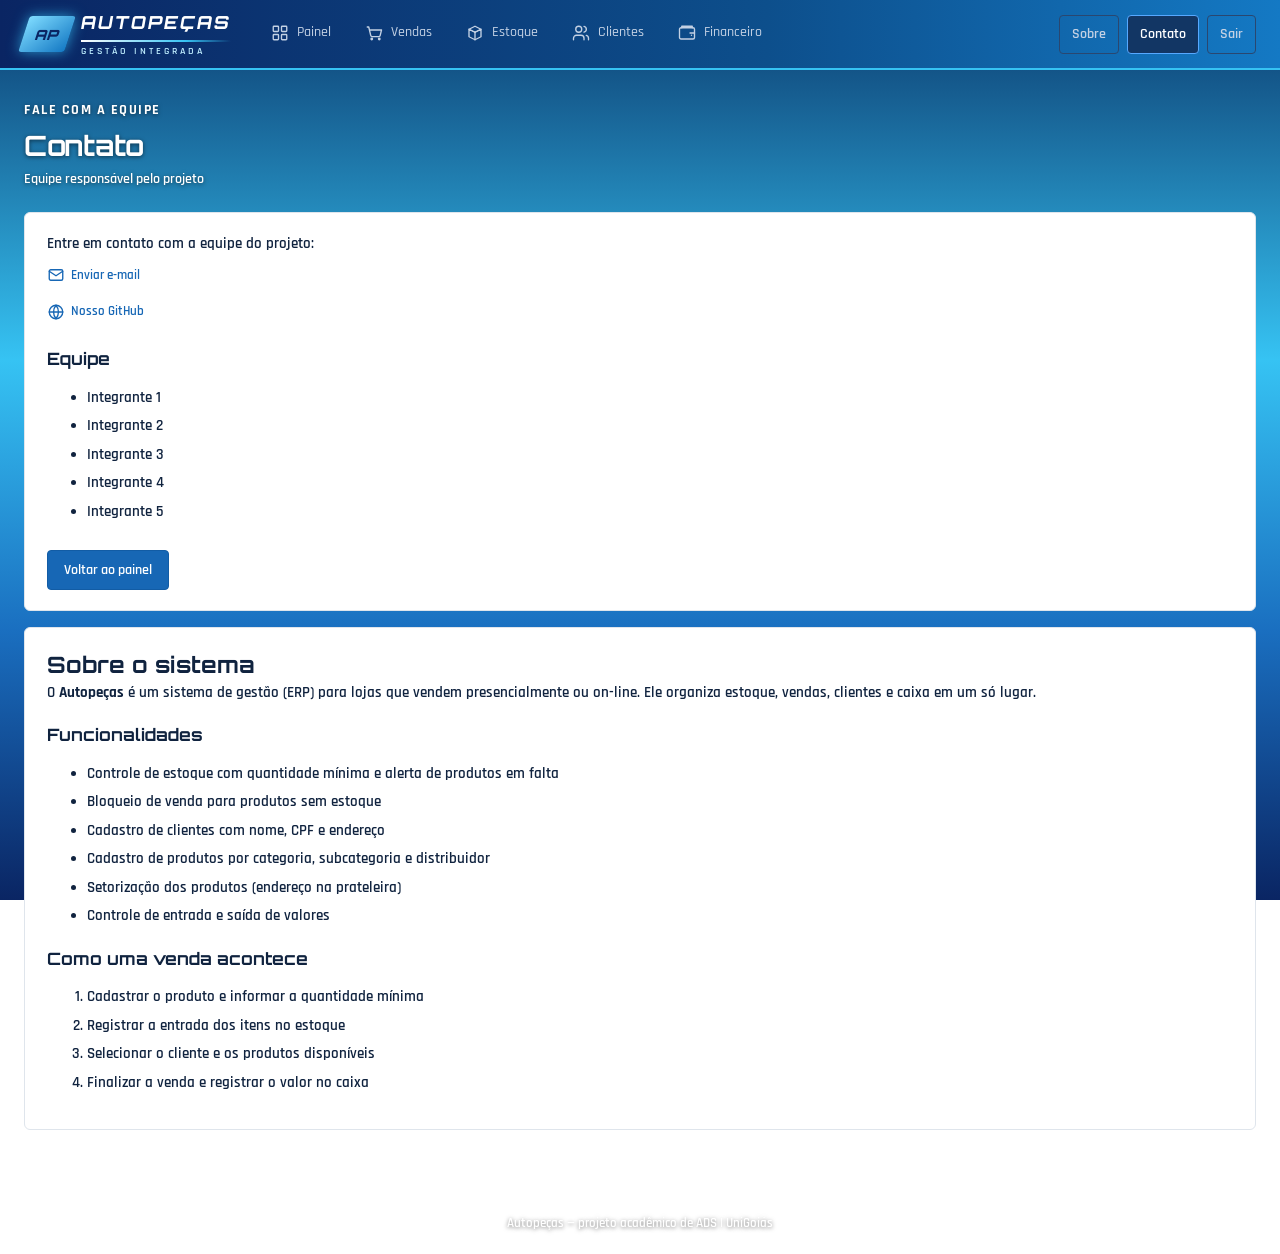
==== contato.html @ 8c0184eb "Adiciona tema tecnológico com novas fontes" ====
<!-- Declara que o documento utiliza HTML moderno. -->
<!doctype html>
<!-- Inicia o documento e informa o idioma do conteúdo. -->
<html lang="pt-BR">
  <!-- Reúne configurações que não aparecem como conteúdo da página. -->
  <head>
    <!-- Permite exibir corretamente os acentos. -->
    <meta charset="UTF-8" />
    <!-- Configura a largura da página para a tela do dispositivo. -->
    <meta name="viewport" content="width=device-width, initial-scale=1.0" />
    <!-- Define o texto exibido na aba do navegador. -->
    <title>Contato | Autopeças</title>
    <!-- Carrega as fontes Rajdhani (textos) e Orbitron (títulos) do Google Fonts. -->
    <link rel="preconnect" href="https://fonts.googleapis.com" />
    <link rel="preconnect" href="https://fonts.gstatic.com" crossorigin />
    <link
      rel="stylesheet"
      href="https://fonts.googleapis.com/css2?family=Rajdhani:wght@400;500;600;700&amp;family=Orbitron:wght@700;800&amp;display=swap"
    />
    <!-- Conecta este HTML à folha de estilos externa. -->
    <link rel="stylesheet" href="css/style.css" />
  </head>
  <!-- Inicia o conteúdo visível no navegador. -->
  <body>
    <!-- ===== TOPO: logo, menu e links ===== -->
    <header class="topo">
      <div class="topo-conteudo">
        <!-- Logo: clicar leva ao painel. -->
        <a class="marca" href="index.html">
          <span class="marca-simbolo">AP</span>
          <span class="marca-texto">
            <strong>AUTOPEÇAS</strong>
            <small>GESTÃO INTEGRADA</small>
          </span>
        </a>

        <!-- Menu principal. Os itens levam às seções do painel.
           O "#" aponta para o id de uma seção (ex.: id="estoque").
           Os ícones são desenhos em SVG escritos no próprio HTML. -->
        <nav class="menu" aria-label="Menu principal">
          <a href="index.html"
            ><svg class="icone" viewBox="0 0 24 24" aria-hidden="true">
              <rect x="3" y="3" width="7" height="7" rx="1" />
              <rect x="14" y="3" width="7" height="7" rx="1" />
              <rect x="3" y="14" width="7" height="7" rx="1" />
              <rect x="14" y="14" width="7" height="7" rx="1" />
            </svg>
            Painel</a
          >
          <a href="index.html#vendas"
            ><svg class="icone" viewBox="0 0 24 24" aria-hidden="true">
              <circle cx="9" cy="20" r="1" />
              <circle cx="19" cy="20" r="1" />
              <path
                d="M3 4h2l2.6 11.2a2 2 0 0 0 2 1.6h8.7a2 2 0 0 0 2-1.6L22 8H7"
              />
            </svg>
            Vendas</a
          >
          <a href="index.html#estoque"
            ><svg class="icone" viewBox="0 0 24 24" aria-hidden="true">
              <path d="m4 7 8-4 8 4-8 4-8-4Z" />
              <path d="m4 7 8 4 8-4v10l-8 4-8-4V7Z" />
              <path d="M12 11v10" />
            </svg>
            Estoque</a
          >
          <a href="index.html#clientes"
            ><svg class="icone" viewBox="0 0 24 24" aria-hidden="true">
              <path d="M16 21v-2a4 4 0 0 0-4-4H6a4 4 0 0 0-4 4v2" />
              <circle cx="9" cy="7" r="4" />
              <path d="M22 21v-2a4 4 0 0 0-3-3.9M16 3.1a4 4 0 0 1 0 7.8" />
            </svg>
            Clientes</a
          >
          <a href="index.html#financeiro"
            ><svg class="icone" viewBox="0 0 24 24" aria-hidden="true">
              <rect x="2" y="5" width="20" height="15" rx="2" />
              <path d="M16 12h6M18 15h.01M5 5V3h14v2" />
            </svg>
            Financeiro</a
          >
        </nav>

        <!-- Links das outras páginas do site. -->
        <div class="topo-links">
          <a href="#sobre">Sobre</a>
          <a href="contato.html" aria-current="page">Contato</a>
          <a href="login.html">Sair</a>
        </div>
      </div>
    </header>

    <!-- Delimita o conteúdo principal desta página. -->
    <main>
      <div class="pagina-topo">
        <div>
          <p class="sobretitulo">FALE COM A EQUIPE</p>
          <h1>Contato</h1>
          <p>Equipe responsável pelo projeto</p>
        </div>
      </div>

      <section class="painel">
        <div class="texto">
          <p>Entre em contato com a equipe do projeto:</p>
          <!-- mailto abre o aplicativo de e-mail do usuário. TROQUE pelo e-mail do grupo. -->
          <p>
            <a class="link-seta" href="mailto:grupo@example.com"
              ><svg class="icone" viewBox="0 0 24 24" aria-hidden="true">
                <rect x="3" y="5" width="18" height="14" rx="2" />
                <path d="m3 7 9 6 9-6" />
              </svg>
              Enviar e-mail</a
            >
          </p>
          <!-- Link externo: endereço completo. TROQUE SEU_USUARIO pelo usuário do GitHub. -->
          <p>
            <a class="link-seta" href="https://github.com/SEU_USUARIO"
              ><svg class="icone" viewBox="0 0 24 24" aria-hidden="true">
                <circle cx="12" cy="12" r="9" />
                <path
                  d="M3 12h18M12 3a14 14 0 0 1 0 18M12 3a14 14 0 0 0 0 18"
                />
              </svg>
              Nosso GitHub</a
            >
          </p>

          <h3>Equipe</h3>
          <!-- TROQUE pelos nomes dos integrantes. -->
          <ul>
            <li>Integrante 1</li>
            <li>Integrante 2</li>
            <li>Integrante 3</li>
            <li>Integrante 4</li>
            <li>Integrante 5</li>
          </ul>

          <a class="botao" href="index.html">Voltar ao painel</a>
        </div>
      </section>
      <!-- id="sobre" permite chegar aqui pelo link contato.html#sobre -->
      <section class="painel" id="sobre">
        <div class="texto">
          <h2>Sobre o sistema</h2>
          <p>
            O <strong>Autopeças</strong> é um sistema de gestão (ERP) para lojas
            que vendem presencialmente ou on-line. Ele organiza estoque, vendas,
            clientes e caixa em um só lugar.
          </p>

          <!-- Lista SEM ordem: os itens não têm sequência obrigatória. -->
          <h3>Funcionalidades</h3>
          <ul>
            <li>
              Controle de estoque com quantidade mínima e alerta de produtos em
              falta
            </li>
            <li>Bloqueio de venda para produtos sem estoque</li>
            <li>Cadastro de clientes com nome, CPF e endereço</li>
            <li>
              Cadastro de produtos por categoria, subcategoria e distribuidor
            </li>
            <li>Setorização dos produtos (endereço na prateleira)</li>
            <li>Controle de entrada e saída de valores</li>
          </ul>

          <!-- Lista NUMERADA: os passos seguem uma ordem. -->
          <h3>Como uma venda acontece</h3>
          <ol>
            <li>Cadastrar o produto e informar a quantidade mínima</li>
            <li>Registrar a entrada dos itens no estoque</li>
            <li>Selecionar o cliente e os produtos disponíveis</li>
            <li>Finalizar a venda e registrar o valor no caixa</li>
          </ol>
        </div>
      </section>
    </main>

    <!-- Agrupa as informações do rodapé. -->
    <footer>
      <p>Autopeças — projeto acadêmico de ADS | UniGoiás</p>
    </footer>
  </body>
</html>
---- css/style.css ----
/* =========================================================
   AUTOPEÇAS — Folha de estilos única do site
   Visual baseado no protótipo do Figma (azul-marinho e branco).
   As três páginas (index, sobre, contato) usam este arquivo.

   CORES USADAS
   Azul-marinho (topo) ....... #0b2854
   Azul do menu ativo ........ #123664
   Azul dos botões ........... #1767b5
   Fundo da página ........... #f3f6f9
   Bordas dos painéis ........ #dfe5ec
   Texto principal ........... #10233f
   Texto secundário .......... #5b6b80
   ========================================================= */

/* Aplica o cálculo de largura com borda e espaçamento interno. */
* { box-sizing: border-box; }

/* Aparência geral de todas as páginas. */
body {
  margin: 0;
  font-family: "Rajdhani", Arial, sans-serif;
  font-size: 15px;
  line-height: 1.5;
  color: #10233f;
  background-color: #f3f6f9;
}

/* Títulos usam a fonte Orbitron (carregada no <head> de cada página). */
h1, h2, h3 {
  font-family: "Orbitron", Arial, sans-serif;
  margin: 0;
}

/* Remove a margem padrão dos parágrafos; cada bloco define a sua. */
p { margin: 0; }

/* Cor padrão dos links e destaque ao navegar pelo teclado (Tab). */
a { color: #1767b5; }
a:focus-visible,
button:focus-visible,
input:focus-visible {
  outline: 3px solid #56a8ff;
  outline-offset: 2px;
}

/* Ícones em SVG: herdam a cor do texto ao redor (currentColor). */
.icone {
  width: 18px;
  height: 18px;
  flex: 0 0 auto;
  fill: none;
  stroke: currentColor;
  stroke-width: 1.8;
  stroke-linecap: round;
  stroke-linejoin: round;
}

/* =========================================================
   1. TOPO (header) — barra azul-marinho
   ========================================================= */
.topo {
  background: linear-gradient(90deg, #0a2563 0%, #0d4f8c 60%, #1479c4 100%);  color: white;
}

/* Flexbox coloca logo, menu e links da direita na mesma linha. */
.topo-conteudo {
  max-width: 1280px;
  margin: 0 auto;
  padding: 0 24px;
  min-height: 68px;
  display: flex;
  align-items: stretch;
  flex-wrap: wrap;           /* em tela pequena, os itens descem */
  gap: 8px 24px;
}

/* Logo: quadrado "AP" + nome do sistema. */
.marca {
  display: flex;
  align-items: center;
  gap: 11px;
  color: white;
  text-decoration: none;
}
.marca-simbolo {
  width: 36px;
  height: 36px;
  display: grid;
  place-items: center;
  background-color: white;
  color: #0b2854;
  border-radius: 5px;
  font-family: "Orbitron", Arial, sans-serif;
  font-weight: 800;
  font-size: 14px;
  transform: skew(-7deg);    /* deixa o quadrado levemente inclinado */
}
.marca-texto strong {
  display: block;
  font-family: "Orbitron", Arial, sans-serif;
  font-size: 16px;
  letter-spacing: 0.5px;
}
.marca-texto small {
  display: block;
  color: #a9bfdd;
  font-size: 10px;
  font-weight: 600;
  letter-spacing: 1.4px;
}

/* ===== Menu principal ===== */
.menu {
  display: flex;
  flex-wrap: wrap;
  gap: 2px;
}

/* Cada link do menu: ícone + texto, com uma linha embaixo. */
.menu a {
  display: flex;
  align-items: center;
  gap: 8px;
  padding: 0 16px;
  min-height: 68px;
  color: #c3d1e4;
  text-decoration: none;
  font-size: 14px;
  font-weight: 500;
  border-bottom: 3px solid transparent;
}

/* Ao passar o mouse, o link clareia. */
.menu a:hover {
  color: white;
  background-color: #123664;
}

/* Página atual (aria-current="page"): fundo e linha azul-clara. */
.menu a[aria-current="page"] {
  color: white;
  background-color: #123664;
  border-bottom-color: #56a8ff;
}

/* Links "Sobre" e "Contato", empurrados para a direita. */
.topo-links {
  margin-left: auto;
  display: flex;
  align-items: center;
  gap: 8px;
}
.topo-links a {
  color: #c3d1e4;
  text-decoration: none;
  font-size: 14px;
  padding: 8px 12px;
  border: 1px solid #2a4770;
  border-radius: 4px;
}
.topo-links a:hover,
.topo-links a[aria-current="page"] {
  color: white;
  background-color: #123664;
  border-color: #56a8ff;
}

/* =========================================================
   2. ÁREA PRINCIPAL
   ========================================================= */
main {
  max-width: 1280px;
  margin: 0 auto;
  padding: 28px 24px 48px;
}

/* Cabeçalho da página: título à esquerda, botões à direita. */
.pagina-topo {
  display: flex;
  justify-content: space-between;
  align-items: flex-end;
  flex-wrap: wrap;
  gap: 16px;
  margin-bottom: 22px;
}

/* Texto pequeno em azul acima do título. */
.sobretitulo {
  color: #1d63ad;
  font-size: 12px;
  font-weight: 700;
  letter-spacing: 1.5px;
  margin-bottom: 4px;
}
.pagina-topo h1 {
  font-size: 28px;
  letter-spacing: -0.5px;
}
.pagina-topo p {
  color: #5b6b80;
  font-size: 14px;
  margin-top: 2px;
}

/* ===== Botões ===== */
.acoes {
  display: flex;
  flex-wrap: wrap;
  gap: 9px;
}

/* Botão azul cheio (ação principal). */
.botao {
  display: inline-flex;
  align-items: center;
  gap: 7px;
  min-height: 40px;
  padding: 0 16px;
  background-color: #1767b5;
  color: white;
  border: 1px solid #125ca5;
  border-radius: 4px;
  font: inherit;
  font-size: 14px;
  font-weight: 600;
  text-decoration: none;
  cursor: pointer;
}
.botao:hover { background-color: #11599e; }

/* Botão branco com borda (ação secundária). */
.botao-contorno {
  display: inline-flex;
  align-items: center;
  gap: 7px;
  min-height: 40px;
  padding: 0 14px;
  background-color: white;
  color: #3b4a60;
  border: 1px solid #c9d3df;
  border-radius: 4px;
  font: inherit;
  font-size: 14px;
  font-weight: 600;
  text-decoration: none;
  cursor: pointer;
}
.botao-contorno:hover { border-color: #91a4bc; }

/* =========================================================
   3. INDICADORES (os cartões com números)
   ========================================================= */
/* CSS Grid: colunas automáticas de no mínimo 220px.
   Em tela larga ficam 4 lado a lado; em tela estreita, 1 por linha. */
.indicadores {
  display: grid;
  grid-template-columns: repeat(auto-fit, minmax(220px, 1fr));
  gap: 12px;
  margin-bottom: 16px;
}

/* Cada cartão: ícone colorido à esquerda + textos. */
.indicador {
  display: flex;
  align-items: flex-start;
  gap: 13px;
  padding: 18px;
  background-color: white;
  border: 1px solid #dfe5ec;
  border-radius: 6px;
}
.indicador p {
  color: #5b6b80;
  font-size: 13px;
  font-weight: 500;
}
.indicador h3 {
  font-size: 24px;
  margin: 2px 0 4px;
}
.indicador small {
  color: #6b7789;
  font-size: 12px;
}

/* Quadradinho do ícone; cada cor tem uma classe. */
.indicador-icone {
  width: 38px;
  height: 38px;
  display: grid;
  place-items: center;
  border-radius: 5px;
}
.azul     { color: #1668b9; background-color: #eaf3fc; }
.amarelo  { color: #a35e05; background-color: #fff5df; }
.ciano    { color: #087294; background-color: #e8f7fa; }
.vermelho { color: #b93a3a; background-color: #fceeee; }

/* Cartão de alerta: borda vermelha à esquerda. */
.indicador-alerta { border-left: 4px solid #df6565; }

/* =========================================================
   4. PAINÉIS (blocos brancos de Estoque, Vendas etc.)
   ========================================================= */
.painel {
  background-color: white;
  border: 1px solid #dfe5ec;
  border-radius: 6px;
  margin-bottom: 16px;
  overflow: hidden;   /* mantém os cantos arredondados */
}

/* Cabeçalho do painel: título + descrição + botão. */
.painel-topo {
  display: flex;
  justify-content: space-between;
  align-items: center;
  flex-wrap: wrap;
  gap: 12px;
  padding: 16px 18px;
  border-bottom: 1px solid #e7ebf0;
}
.painel-topo h2 { font-size: 18px; }
.painel-topo p {
  color: #5b6b80;
  font-size: 13px;
  margin-top: 2px;
}

/* Link pequeno "Ver todos →". */
.link-seta {
  display: inline-flex;
  align-items: center;
  gap: 6px;
  font-size: 13px;
  font-weight: 600;
  text-decoration: none;
}

/* Barra com busca e filtros. */
.barra-ferramentas {
  display: flex;
  align-items: center;
  flex-wrap: wrap;
  gap: 8px;
  padding: 10px 18px;
  background-color: #fbfcfd;
  border-bottom: 1px solid #e7ebf0;
}

/* Caixa de busca: ícone de lupa + campo de texto. */
.busca {
  flex: 0 1 340px;
  display: flex;
  align-items: center;
  gap: 8px;
  min-height: 40px;
  padding: 0 10px;
  color: #5b6b80;
  background-color: white;
  border: 1px solid #c9d3df;
  border-radius: 4px;
}
.busca input {
  flex: 1;
  min-width: 0;
  border: 0;
  outline: none;
  font: inherit;
  font-size: 14px;
  color: #10233f;
  background: transparent;
}

/* Texto "Nenhum produto cadastrado" empurrado para a direita. */
.contagem {
  margin-left: auto;
  color: #5b6b80;
  font-size: 13px;
}

/* Rodapé do painel. */
.painel-rodape {
  display: flex;
  justify-content: space-between;
  align-items: center;
  flex-wrap: wrap;
  gap: 8px;
  padding: 12px 18px;
  background-color: #fbfcfd;
  border-top: 1px solid #e7ebf0;
  color: #6b7789;
  font-size: 13px;
}

/* =========================================================
   5. TABELAS
   ========================================================= */
/* Em tela estreita, a tabela rola para o lado dentro desta caixa. */
.tabela-caixa { overflow-x: auto; }

table {
  width: 100%;
  border-collapse: collapse;  /* junta as bordas das células */
}
th {
  text-align: left;
  padding: 10px 14px;
  color: #4f5e72;
  background-color: #f6f8fa;
  border-bottom: 1px solid #dde4eb;
  font-size: 12px;
  font-weight: 700;
  letter-spacing: 0.5px;
  white-space: nowrap;
}
td {
  padding: 10px 14px;
  border-bottom: 1px solid #edf0f3;
  font-size: 14px;
}

/* =========================================================
   6. ESTADO VAZIO ("Nenhum ... cadastrado")
   ========================================================= */
.vazio {
  display: flex;
  align-items: center;
  justify-content: center;
  gap: 12px;
  padding: 36px 16px;
  color: #5b6b80;
}
.vazio-icone {
  width: 40px;
  height: 40px;
  display: grid;
  place-items: center;
  color: #5d7690;
  background-color: #f1f5f8;
  border: 1px solid #e0e7ee;
  border-radius: 50%;
}
.vazio strong {
  display: block;
  color: #2f4058;
  font-size: 14px;
}
.vazio small {
  display: block;
  font-size: 13px;
}

/* =========================================================
   7. VENDAS — abas de canal (Todos / Loja física / Online)
   ========================================================= */
.abas {
  display: flex;
  align-items: center;
  flex-wrap: wrap;
  gap: 4px;
  padding: 10px 18px;
  border-bottom: 1px solid #e7ebf0;
}
.aba {
  display: inline-flex;
  align-items: center;
  gap: 6px;
  min-height: 34px;
  padding: 0 12px;
  color: #4f5e72;
  background: transparent;
  border: 1px solid transparent;
  border-radius: 4px;
  font: inherit;
  font-size: 13px;
  cursor: pointer;
}
.aba-ativa {
  color: #1d65aa;
  background-color: #edf5fc;
  border-color: #d6e7f7;
  font-weight: 600;
}
.status-integracao {
  margin-left: auto;
  color: #5b6b80;
  font-size: 13px;
}

/* =========================================================
   8. GRADE DE BAIXO (Clientes e Financeiro lado a lado)
   ========================================================= */
.grade-dupla {
  display: grid;
  grid-template-columns: repeat(auto-fit, minmax(380px, 1fr));
  gap: 16px;
  align-items: start;
}
.grade-dupla .painel { min-width: 0; }

/* Faixa com Entradas / Saídas / Saldo. */
.saldo {
  display: grid;
  grid-template-columns: repeat(3, 1fr);
  background-color: #f8fafc;
  border-bottom: 1px solid #e4e9ef;
}
.saldo div {
  padding: 12px 14px;
  border-right: 1px solid #e4e9ef;
}
.saldo div:last-child { border-right: 0; }
.saldo span {
  display: block;
  color: #5b6b80;
  font-size: 12px;
}
.saldo strong {
  font-family: "Orbitron", Arial, sans-serif;
  font-size: 16px;
}

/* =========================================================
   9. PÁGINAS DE TEXTO (Sobre e Contato)
   ========================================================= */
.texto {
  padding: 20px 22px;
}
.texto h3 {
  font-size: 17px;
  margin: 18px 0 6px;
}
.texto p { margin-bottom: 10px; }
.texto li { margin-bottom: 6px; }
.texto .botao { margin-top: 12px; }

/* =========================================================
   10. RODAPÉ
   ========================================================= */
footer {
  text-align: center;
  padding: 20px;
  color: #5b6b80;
  font-size: 13px;
}

/* =========================================================
   11. CELULAR — ajustes para telas de até 600 pixels
   ========================================================= */
@media (max-width: 600px) {
  .topo-conteudo { padding: 10px 14px; }
  .menu a { min-height: 44px; padding: 0 10px; font-size: 13px; }
  .topo-links { margin-left: 0; }
  main { padding: 20px 14px 36px; }
  .pagina-topo h1 { font-size: 24px; }
  .grade-dupla { grid-template-columns: 1fr; }
  .saldo { grid-template-columns: 1fr; }
  .saldo div { border-right: 0; border-bottom: 1px solid #e4e9ef; }
  .contagem { margin-left: 0; }
}
/* =========================================================
   12. TELA DE LOGIN
   ========================================================= */
/* Fundo azul-marinho ocupando a tela toda, com a caixa no meio. */
.pagina-login {
  min-height: 100vh;
  display: grid;
  place-items: center;
  padding: 24px;
  background: linear-gradient(180deg, #0b3a6e 0%, #36c3f3 40%, #1a6fc0 70%, #0a2563 100%);}

/* Caixa branca do login. */
.login-caixa {
  width: 100%;
  max-width: 380px;
  margin: 0;
  padding: 32px 28px;
  background-color: white;
  border-radius: 8px;
}

/* Logo com cores invertidas (fundo branco). */
.login-caixa .marca { color: #0b2854; margin-bottom: 24px; }
.login-caixa .marca-simbolo { background-color: #0b2854; color: white; }
.login-caixa .marca-texto small { color: #5b6b80; }

.login-caixa h1 { font-size: 22px; }
.login-caixa p { color: #5b6b80; font-size: 14px; margin: 4px 0 20px; }

/* Formulário: um campo embaixo do outro. */
.login-caixa form { display: flex; flex-direction: column; gap: 6px; }
.login-caixa label { font-size: 13px; font-weight: 600; }
.login-caixa input {
  min-height: 42px;
  padding: 0 12px;
  margin-bottom: 10px;
  border: 1px solid #c9d3df;
  border-radius: 4px;
  font: inherit;
}
.login-caixa .botao { justify-content: center; margin-top: 6px; }

/* Link "Esqueci minha senha". */
.login-ajuda { display: block; margin-top: 16px; text-align: center; font-size: 13px; }
/* Logo do Canva na tela de login. */
.login-logo {
  display: block;
  width: 100%;
  border-radius: 6px;
  margin-bottom: 20px;
}

/* =========================================================
   13. TEMA TECNOLÓGICO-ESPORTIVO
   Fica no final de propósito: no CSS, a regra que vem
   depois vence a de antes (é o "efeito cascata").
   ========================================================= */

/* Letras mais grossas em todo o site. */
body {
  font-weight: 600;
  /* Mesmo degradê do login em todas as telas. */
  background: linear-gradient(180deg, #0b3a6e 0%, #36c3f3 40%, #1a6fc0 70%, #0a2563 100%);
  background-attachment: fixed; /* o fundo fica parado ao rolar */
  min-height: 100vh;
}

/* Linha ciano embaixo do topo. */
.topo { border-bottom: 2px solid #36c3f3; }

/* Textos que ficam direto sobre o fundo azul: brancos com sombra. */
.pagina-topo h1,
.pagina-topo p,
footer {
  color: white;
  text-shadow: 0 1px 4px rgba(0, 0, 0, 0.55);
}
.sobretitulo { color: #d4f3ff; }

/* ===== Logo do topo ===== */
/* Selo "AP": inclinado, em degradê ciano e com brilho. */
.marca-simbolo {
  width: 46px;
  height: 36px;
  background: linear-gradient(135deg, #7fdcff, #1479c4);
  color: #0a2563;
  border-radius: 3px;
  transform: skew(-18deg);
  font-family: "Orbitron", Arial, sans-serif;
  font-weight: 900;
  box-shadow: 0 0 12px rgba(54, 195, 243, 0.7);
}
/* Nome inclinado, como em logos de carro. */
.marca-texto strong {
  display: inline-block;
  transform: skew(-10deg);
  font-family: "Orbitron", Arial, sans-serif;
  font-weight: 800;
  font-size: 18px;
  letter-spacing: 2px;
}
/* Faixa de "velocidade" acima de GESTÃO INTEGRADA. */
.marca-texto small {
  margin-top: 3px;
  padding-top: 4px;
  color: #bfeeff;
  letter-spacing: 3px;
  background: linear-gradient(90deg, #ffffff, #36c3f3 70%, transparent) top left / 100% 2px no-repeat;
}
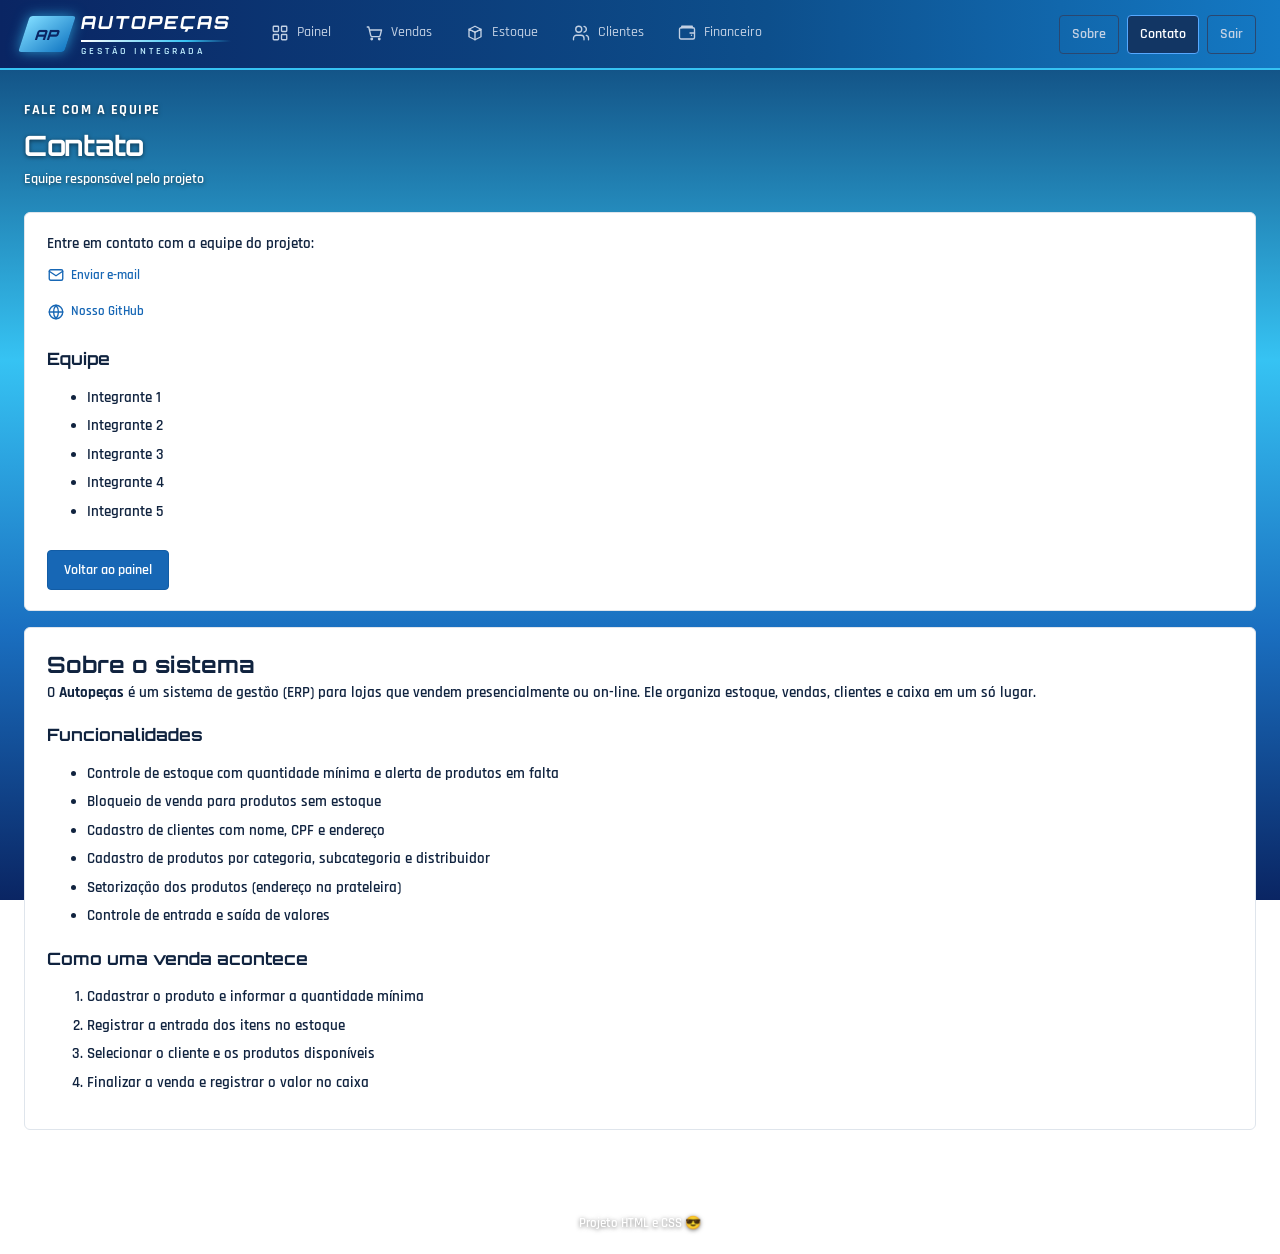
==== commit 3a211f0e: "Empilha painéis de clientes e muda texto no rodapé" ====
--- a/contato.html
+++ b/contato.html
@@ -180,7 +180,7 @@
 
     <!-- Agrupa as informações do rodapé. -->
     <footer>
-      <p>Autopeças — projeto acadêmico de ADS | UniGoiás</p>
+      <p>Projeto HTML e CSS 😎</p>
     </footer>
   </body>
 </html>
--- a/css/style.css
+++ b/css/style.css
@@ -668,4 +668,8 @@
   color: #bfeeff;
   letter-spacing: 3px;
   background: linear-gradient(90deg, #ffffff, #36c3f3 70%, transparent) top left / 100% 2px no-repeat;
+}
+/* Clientes e Financeiro um embaixo do outro (uma coluna só). */
+.grade-dupla {
+  grid-template-columns: 1fr;
 }
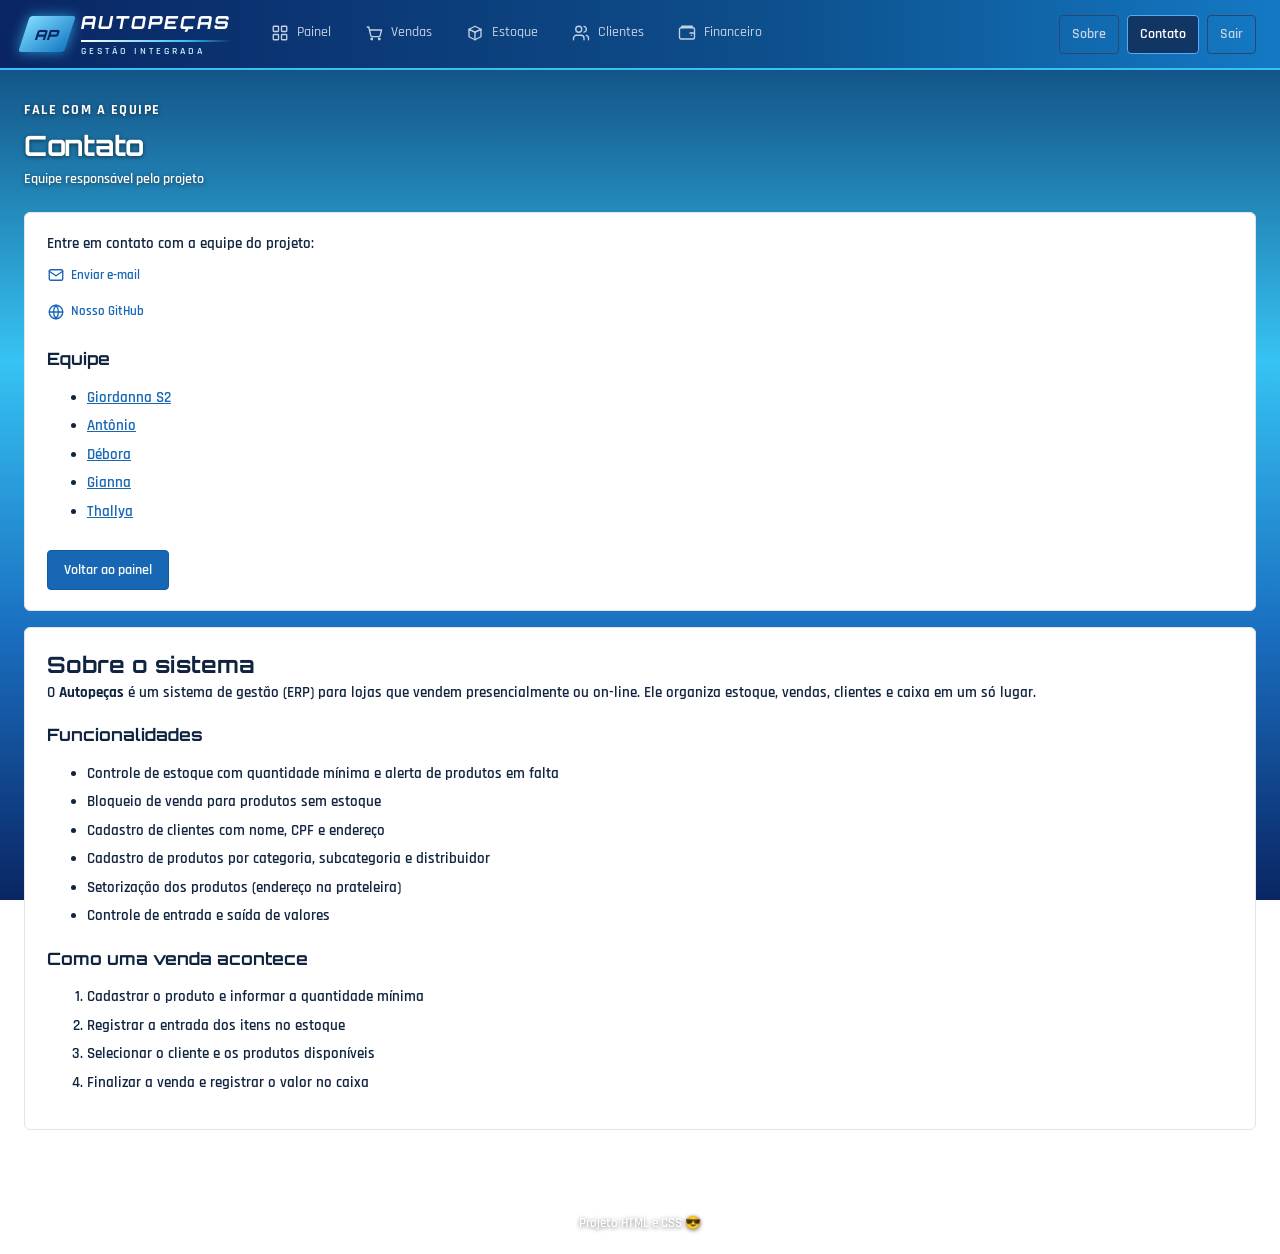
==== commit dd0606bc: "Adiciona integrantes e link do GitHub na página de contatos" ====
--- a/contato.html
+++ b/contato.html
@@ -114,9 +114,11 @@
               Enviar e-mail</a
             >
           </p>
-          <!-- Link externo: endereço completo. TROQUE SEU_USUARIO pelo usuário do GitHub. -->
+          <!-- Link externo: abre o repositório do projeto no GitHub. -->
           <p>
-            <a class="link-seta" href="https://github.com/SEU_USUARIO"
+            <a
+              class="link-seta"
+              href="https://github.com/giordannaevangelista501-commits/meu-primeiro-site"
               ><svg class="icone" viewBox="0 0 24 24" aria-hidden="true">
                 <circle cx="12" cy="12" r="9" />
                 <path
@@ -128,15 +130,24 @@
           </p>
 
           <h3>Equipe</h3>
-          <!-- TROQUE pelos nomes dos integrantes. -->
+          <!-- Cada nome é um link para o perfil do GitHub da pessoa. -->
           <ul>
-            <li>Integrante 1</li>
-            <li>Integrante 2</li>
-            <li>Integrante 3</li>
-            <li>Integrante 4</li>
-            <li>Integrante 5</li>
+            <li>
+              <a href="https://github.com/giordannaevangelista501-commits"
+                >Giordanna S2</a
+              >
+            </li>
+            <li><a href="https://github.com/anttonioteixeira8">Antônio</a></li>
+            <li>
+              <a href="https://github.com/deboracesar013-creator">Débora</a>
+            </li>
+            <li>
+              <a href="https://github.com/giannaevangelistaestudos-prog"
+                >Gianna</a
+              >
+            </li>
+            <li><a href="https://github.com/thallyas01">Thallya</a></li>
           </ul>
-
           <a class="botao" href="index.html">Voltar ao painel</a>
         </div>
       </section>
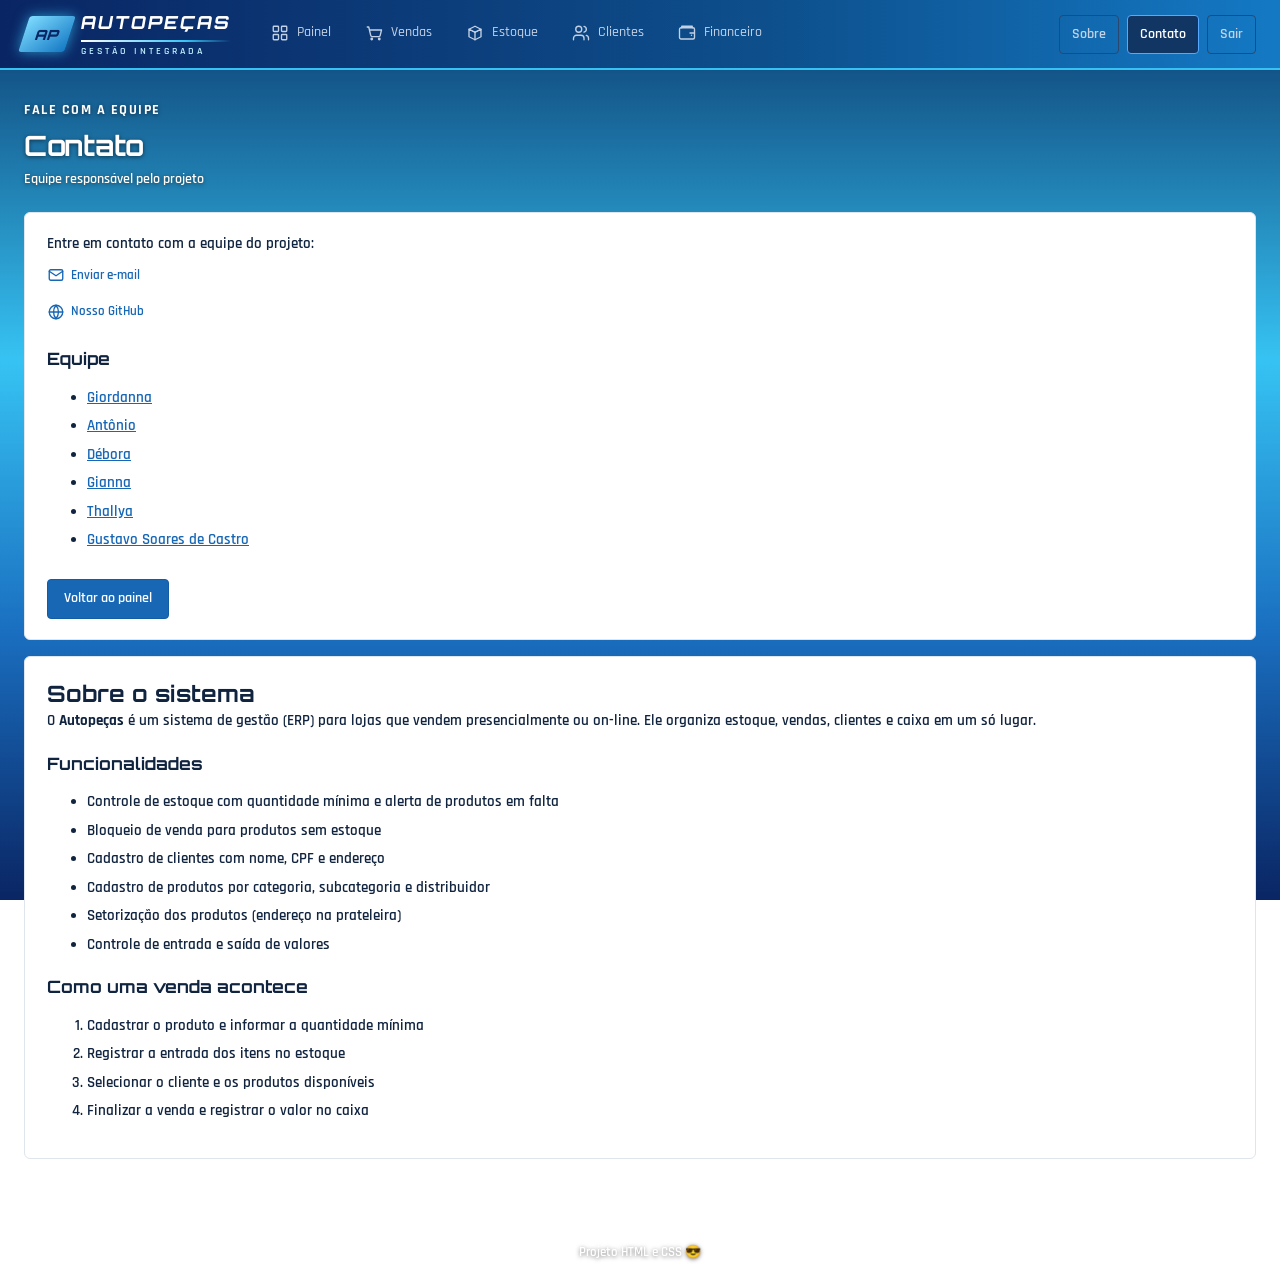
==== commit 50a4eb2e: "Adiciona novo integrante  na lista de integrantes" ====
--- a/contato.html
+++ b/contato.html
@@ -133,8 +133,7 @@
           <!-- Cada nome é um link para o perfil do GitHub da pessoa. -->
           <ul>
             <li>
-              <a href="https://github.com/giordannaevangelista501-commits"
-                >Giordanna S2</a
+              <a href="https://github.com/giordannaevangelista501-commits">Giordanna</a
               >
             </li>
             <li><a href="https://github.com/anttonioteixeira8">Antônio</a></li>
@@ -147,6 +146,7 @@
               >
             </li>
             <li><a href="https://github.com/thallyas01">Thallya</a></li>
+                      <li><a href="https://github.com/GustavoSoares-12">Gustavo Soares de Castro</a></li>
           </ul>
           <a class="botao" href="index.html">Voltar ao painel</a>
         </div>
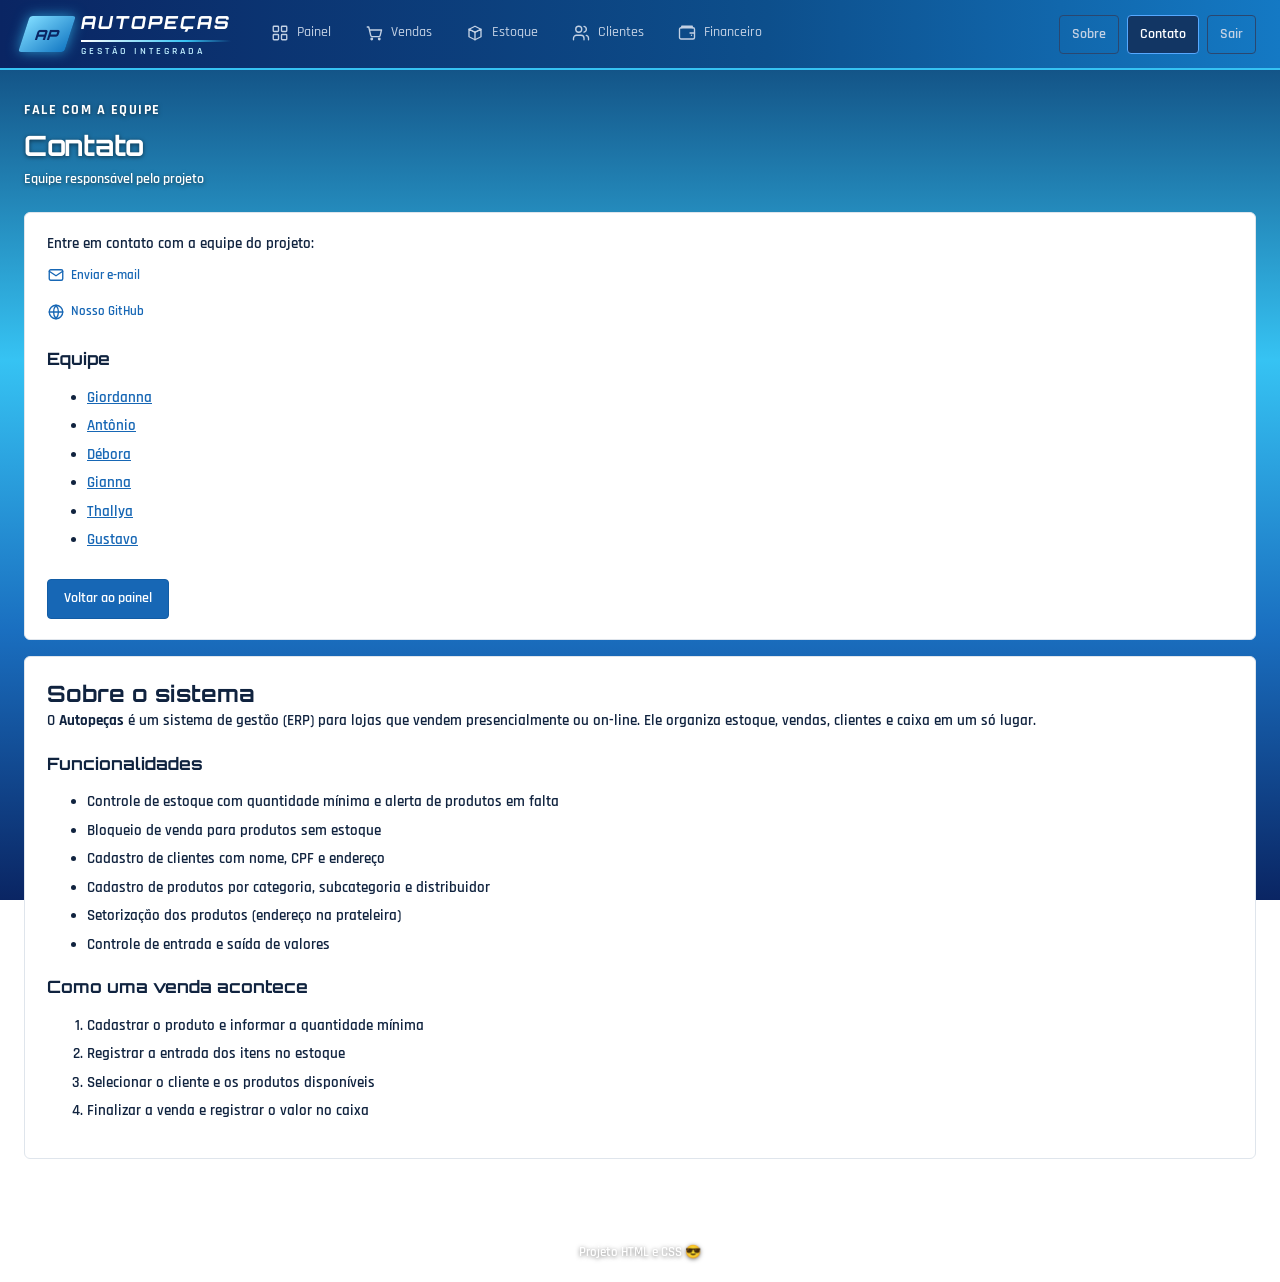
==== commit d5f3ec48: "Correção de nome de integrante" ====
--- a/contato.html
+++ b/contato.html
@@ -146,7 +146,7 @@
               >
             </li>
             <li><a href="https://github.com/thallyas01">Thallya</a></li>
-                      <li><a href="https://github.com/GustavoSoares-12">Gustavo Soares de Castro</a></li>
+                      <li><a href="https://github.com/GustavoSoares-12">Gustavo</a></li>
           </ul>
           <a class="botao" href="index.html">Voltar ao painel</a>
         </div>
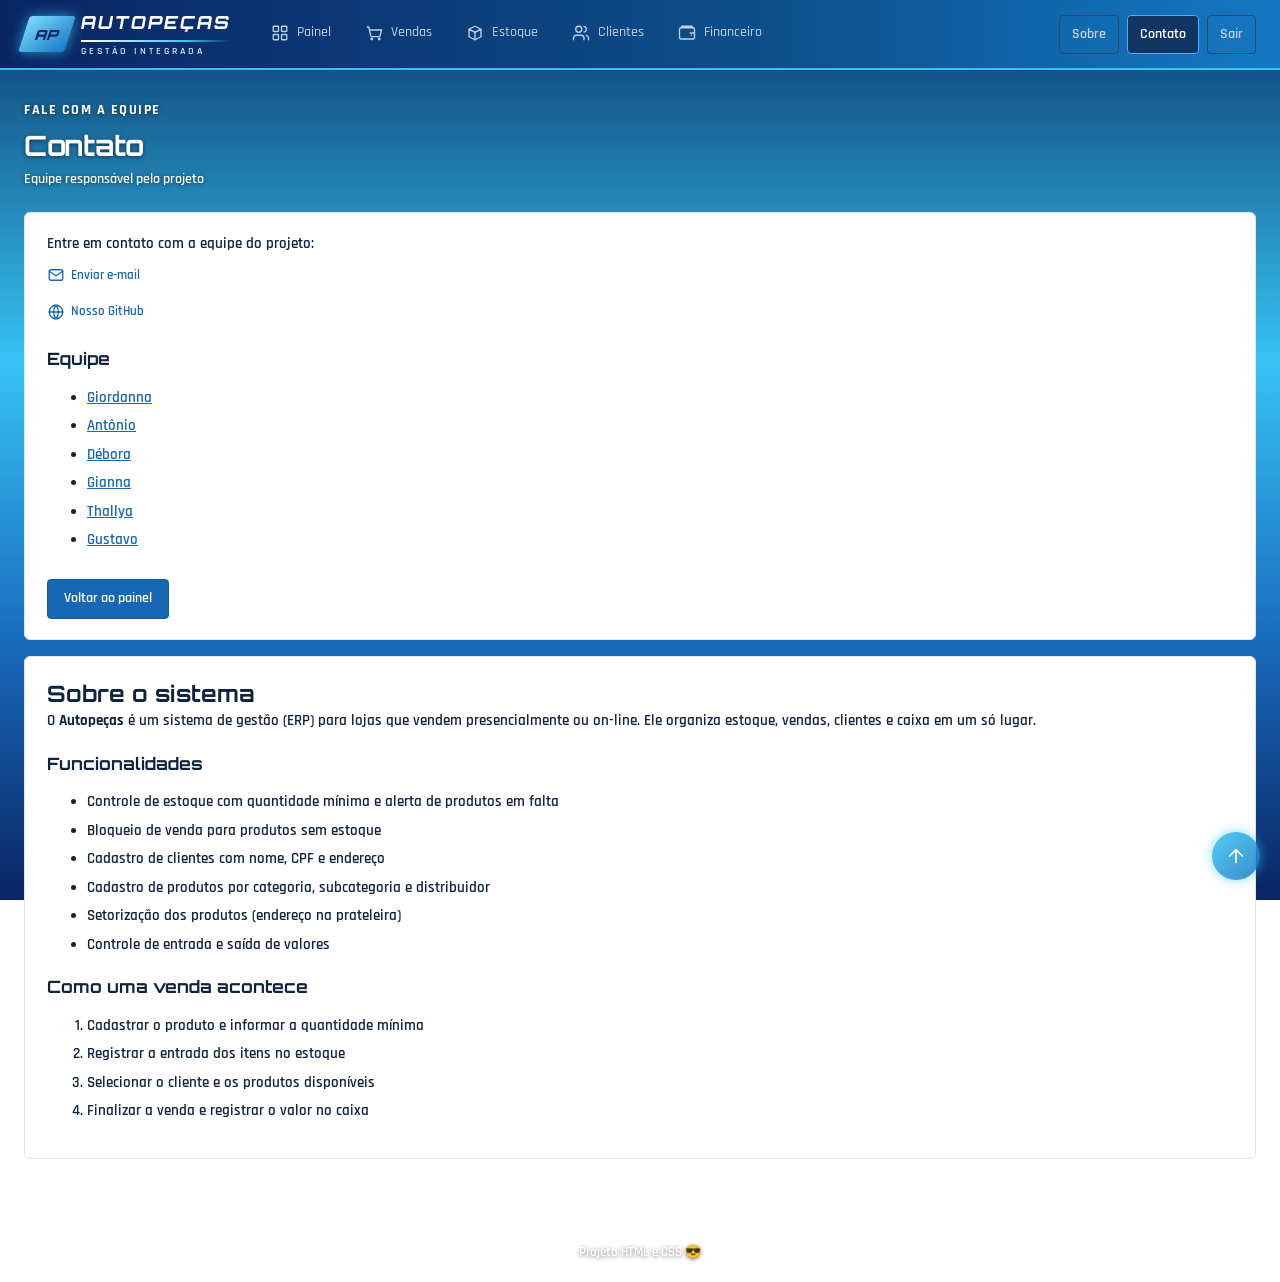
==== commit 4c42c21d: "Adiciona seta para voltar ao topo" ====
--- a/contato.html
+++ b/contato.html
@@ -23,10 +23,10 @@
   <!-- Inicia o conteúdo visível no navegador. -->
   <body>
     <!-- ===== TOPO: logo, menu e links ===== -->
-    <header class="topo">
+    <header class="topo" id="topo">
       <div class="topo-conteudo">
         <!-- Logo: clicar leva ao painel. -->
-        <a class="marca" href="index.html">
+        <a class="marca" href="painel.html">
           <span class="marca-simbolo">AP</span>
           <span class="marca-texto">
             <strong>AUTOPEÇAS</strong>
@@ -38,7 +38,7 @@
            O "#" aponta para o id de uma seção (ex.: id="estoque").
            Os ícones são desenhos em SVG escritos no próprio HTML. -->
         <nav class="menu" aria-label="Menu principal">
-          <a href="index.html"
+          <a href="painel.html"
             ><svg class="icone" viewBox="0 0 24 24" aria-hidden="true">
               <rect x="3" y="3" width="7" height="7" rx="1" />
               <rect x="14" y="3" width="7" height="7" rx="1" />
@@ -47,7 +47,7 @@
             </svg>
             Painel</a
           >
-          <a href="index.html#vendas"
+          <a href="painel.html#vendas"
             ><svg class="icone" viewBox="0 0 24 24" aria-hidden="true">
               <circle cx="9" cy="20" r="1" />
               <circle cx="19" cy="20" r="1" />
@@ -57,7 +57,7 @@
             </svg>
             Vendas</a
           >
-          <a href="index.html#estoque"
+          <a href="painel.html#estoque"
             ><svg class="icone" viewBox="0 0 24 24" aria-hidden="true">
               <path d="m4 7 8-4 8 4-8 4-8-4Z" />
               <path d="m4 7 8 4 8-4v10l-8 4-8-4V7Z" />
@@ -65,7 +65,7 @@
             </svg>
             Estoque</a
           >
-          <a href="index.html#clientes"
+          <a href="painel.html#clientes"
             ><svg class="icone" viewBox="0 0 24 24" aria-hidden="true">
               <path d="M16 21v-2a4 4 0 0 0-4-4H6a4 4 0 0 0-4 4v2" />
               <circle cx="9" cy="7" r="4" />
@@ -73,7 +73,7 @@
             </svg>
             Clientes</a
           >
-          <a href="index.html#financeiro"
+          <a href="painel.html#financeiro"
             ><svg class="icone" viewBox="0 0 24 24" aria-hidden="true">
               <rect x="2" y="5" width="20" height="15" rx="2" />
               <path d="M16 12h6M18 15h.01M5 5V3h14v2" />
@@ -86,7 +86,7 @@
         <div class="topo-links">
           <a href="#sobre">Sobre</a>
           <a href="contato.html" aria-current="page">Contato</a>
-          <a href="login.html">Sair</a>
+          <a href="index.html">Sair</a>
         </div>
       </div>
     </header>
@@ -148,7 +148,7 @@
             <li><a href="https://github.com/thallyas01">Thallya</a></li>
                       <li><a href="https://github.com/GustavoSoares-12">Gustavo</a></li>
           </ul>
-          <a class="botao" href="index.html">Voltar ao painel</a>
+          <a class="botao" href="painel.html">Voltar ao painel</a>
         </div>
       </section>
       <!-- id="sobre" permite chegar aqui pelo link contato.html#sobre -->
@@ -193,5 +193,9 @@
     <footer>
       <p>Projeto HTML e CSS 😎</p>
     </footer>
+   <!-- Seta fixa no canto: leva ao elemento com id="topo". -->
+  <a class="voltar-topo" href="#topo" aria-label="Voltar ao topo">
+    <svg class="icone" viewBox="0 0 24 24" aria-hidden="true"><path d="M12 19V5M5 12l7-7 7 7"/></svg>
+  </a>
   </body>
 </html>
--- a/css/style.css
+++ b/css/style.css
@@ -672,4 +672,28 @@
 /* Clientes e Financeiro um embaixo do outro (uma coluna só). */
 .grade-dupla {
   grid-template-columns: 1fr;
-}+}
+/* =========================================================
+   14. SETA "VOLTAR AO TOPO"
+   ========================================================= */
+/* Faz a página deslizar suavemente ao clicar em links com #. */
+html { scroll-behavior: smooth; }
+
+/* position: fixed prende a seta na tela, mesmo rolando a página. */
+.voltar-topo {
+  position: fixed;
+  right: 20px;
+  bottom: 20px;
+  width: 48px;
+  height: 48px;
+  display: grid;
+  place-items: center;
+  color: white;
+  background: linear-gradient(135deg, #36c3f3, #1479c4);
+  border-radius: 50%;
+  box-shadow: 0 0 12px rgba(54, 195, 243, 0.7);
+  opacity: 0.85;
+  z-index: 10; /* fica por cima dos painéis */
+}
+.voltar-topo:hover { opacity: 1; }
+.voltar-topo .icone { width: 22px; height: 22px; }
